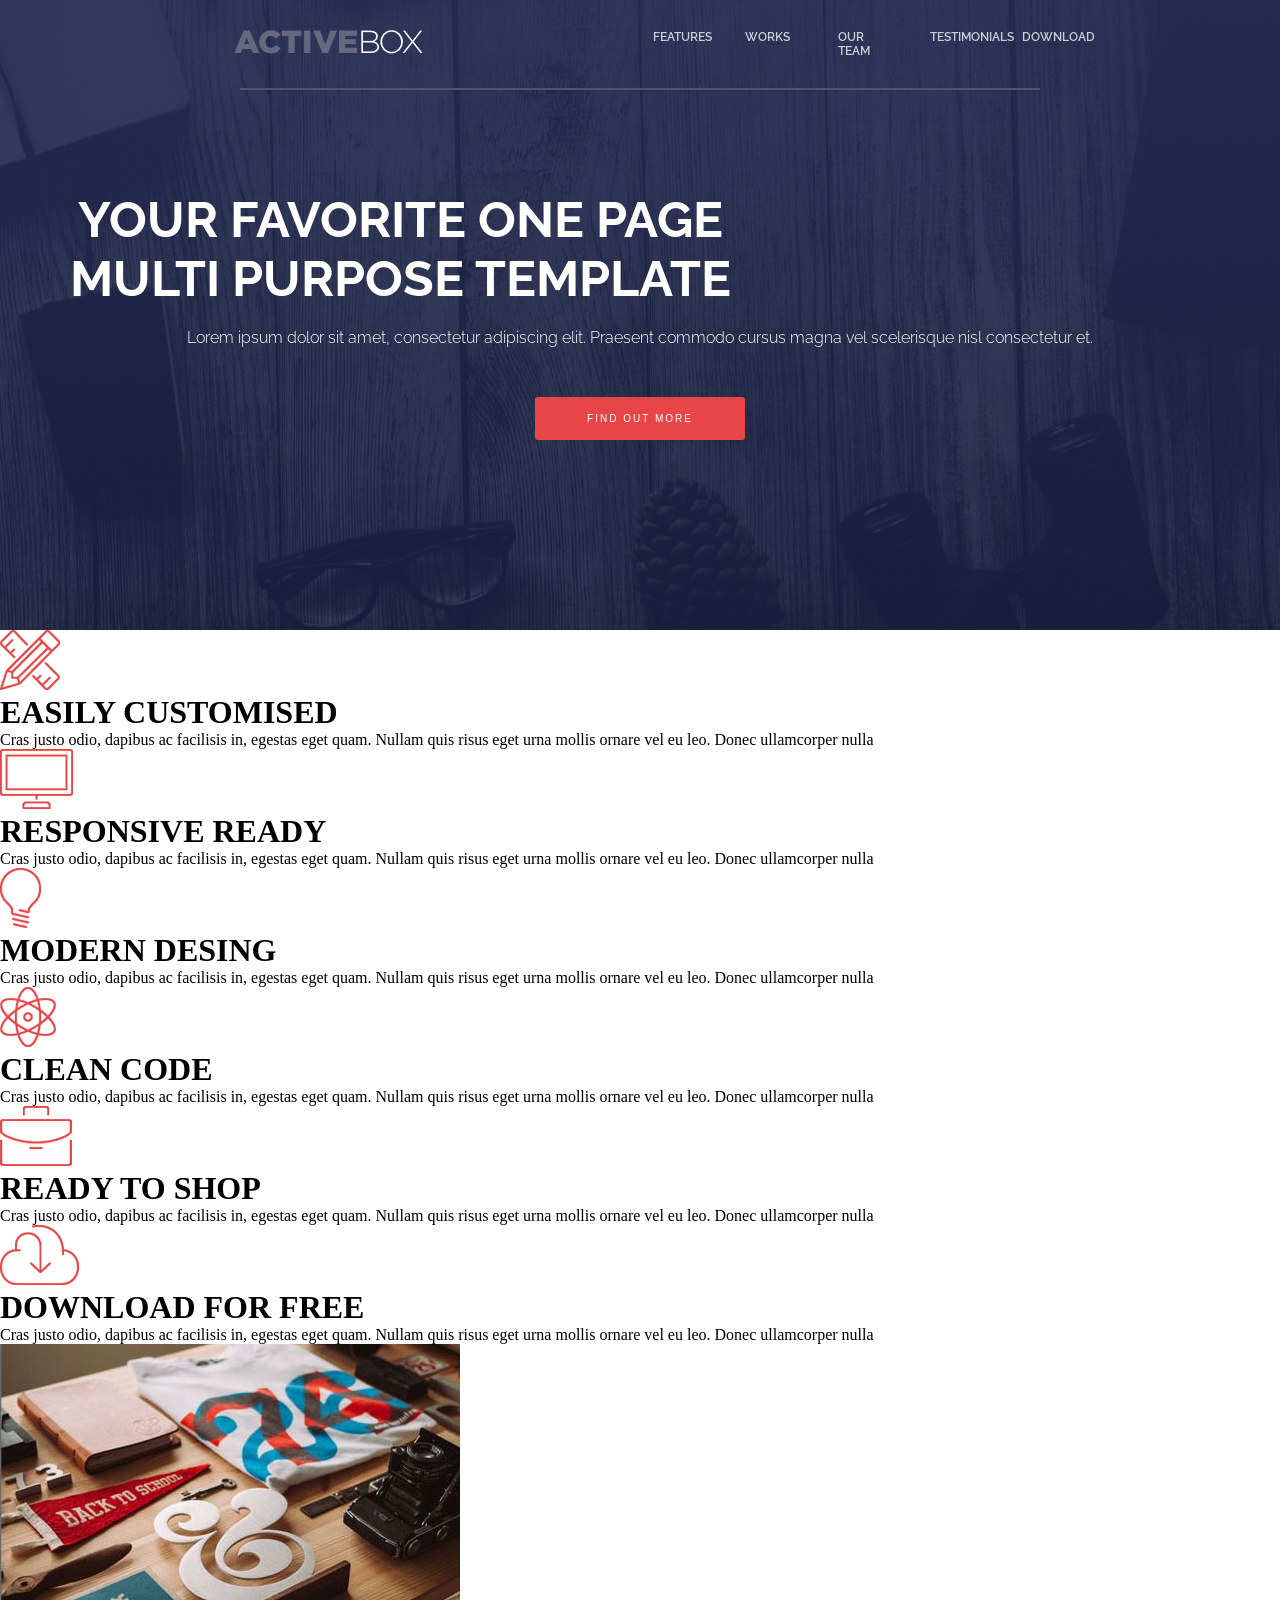
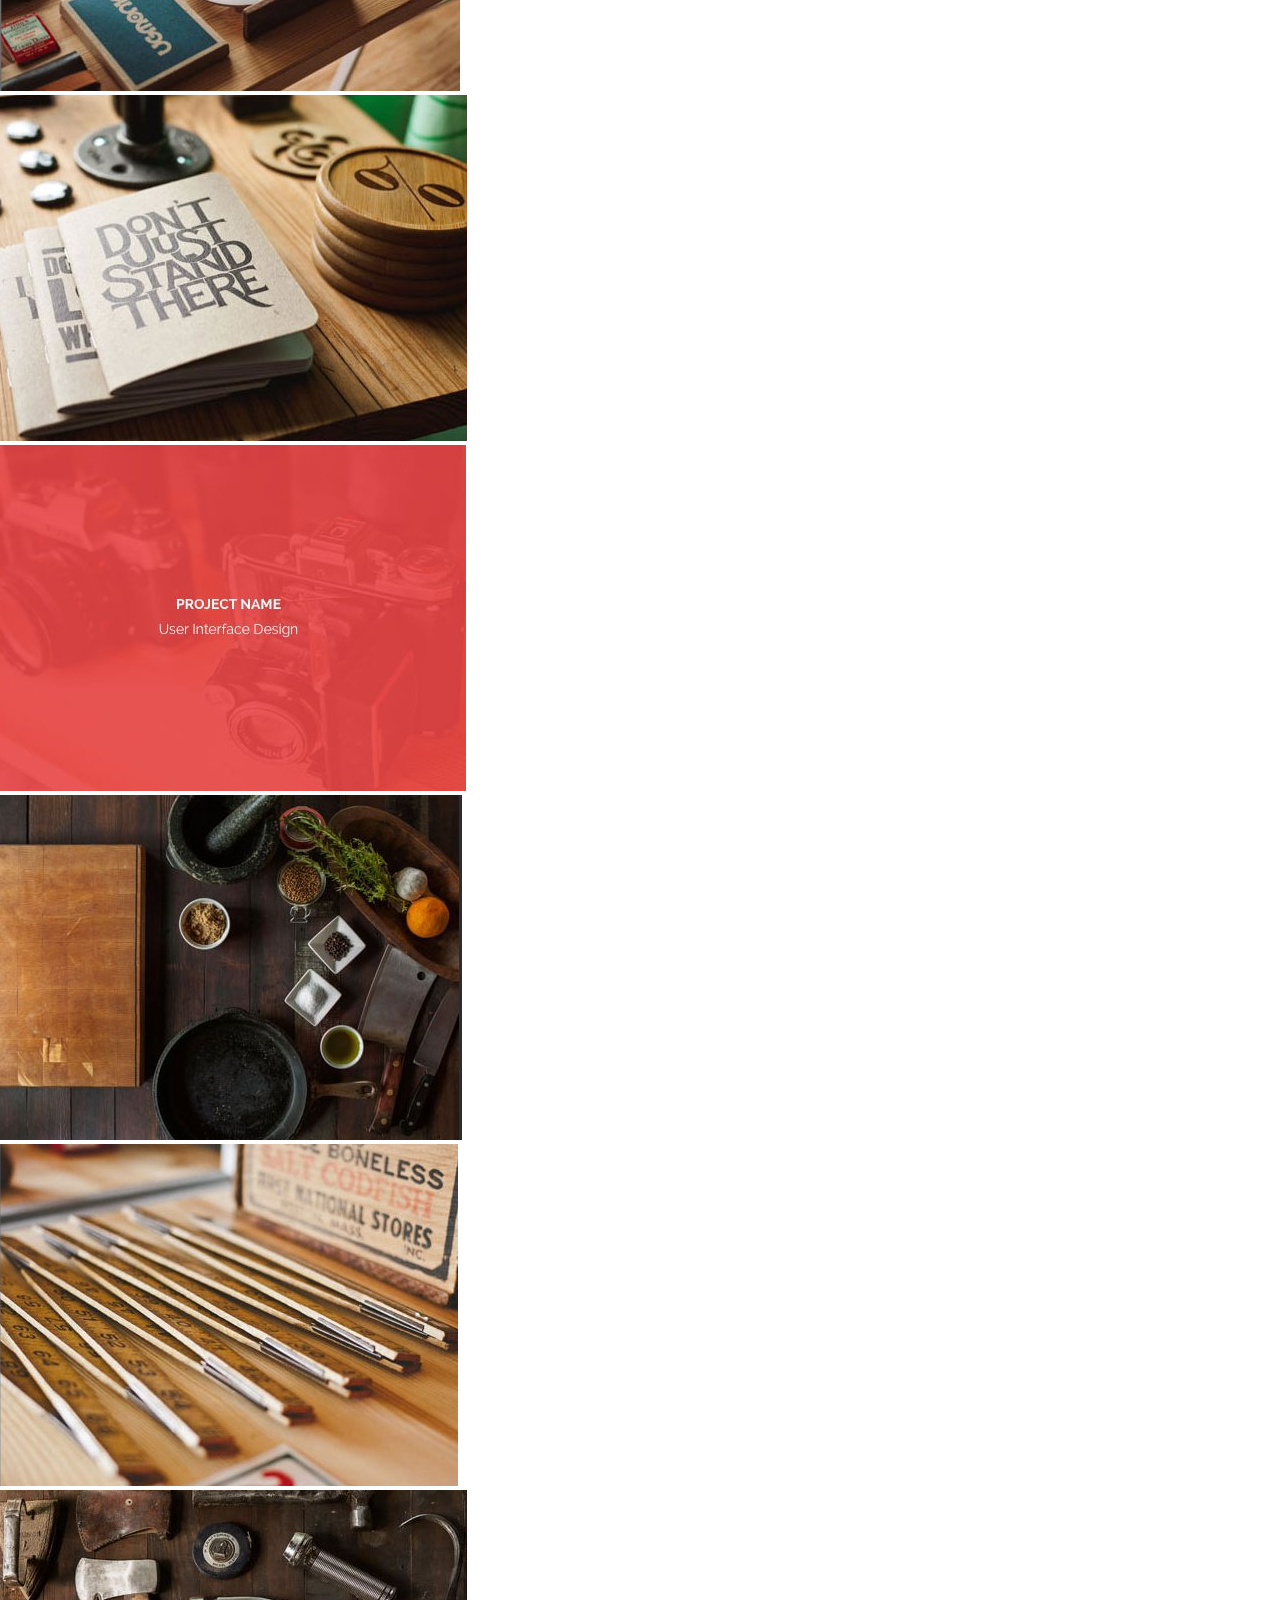
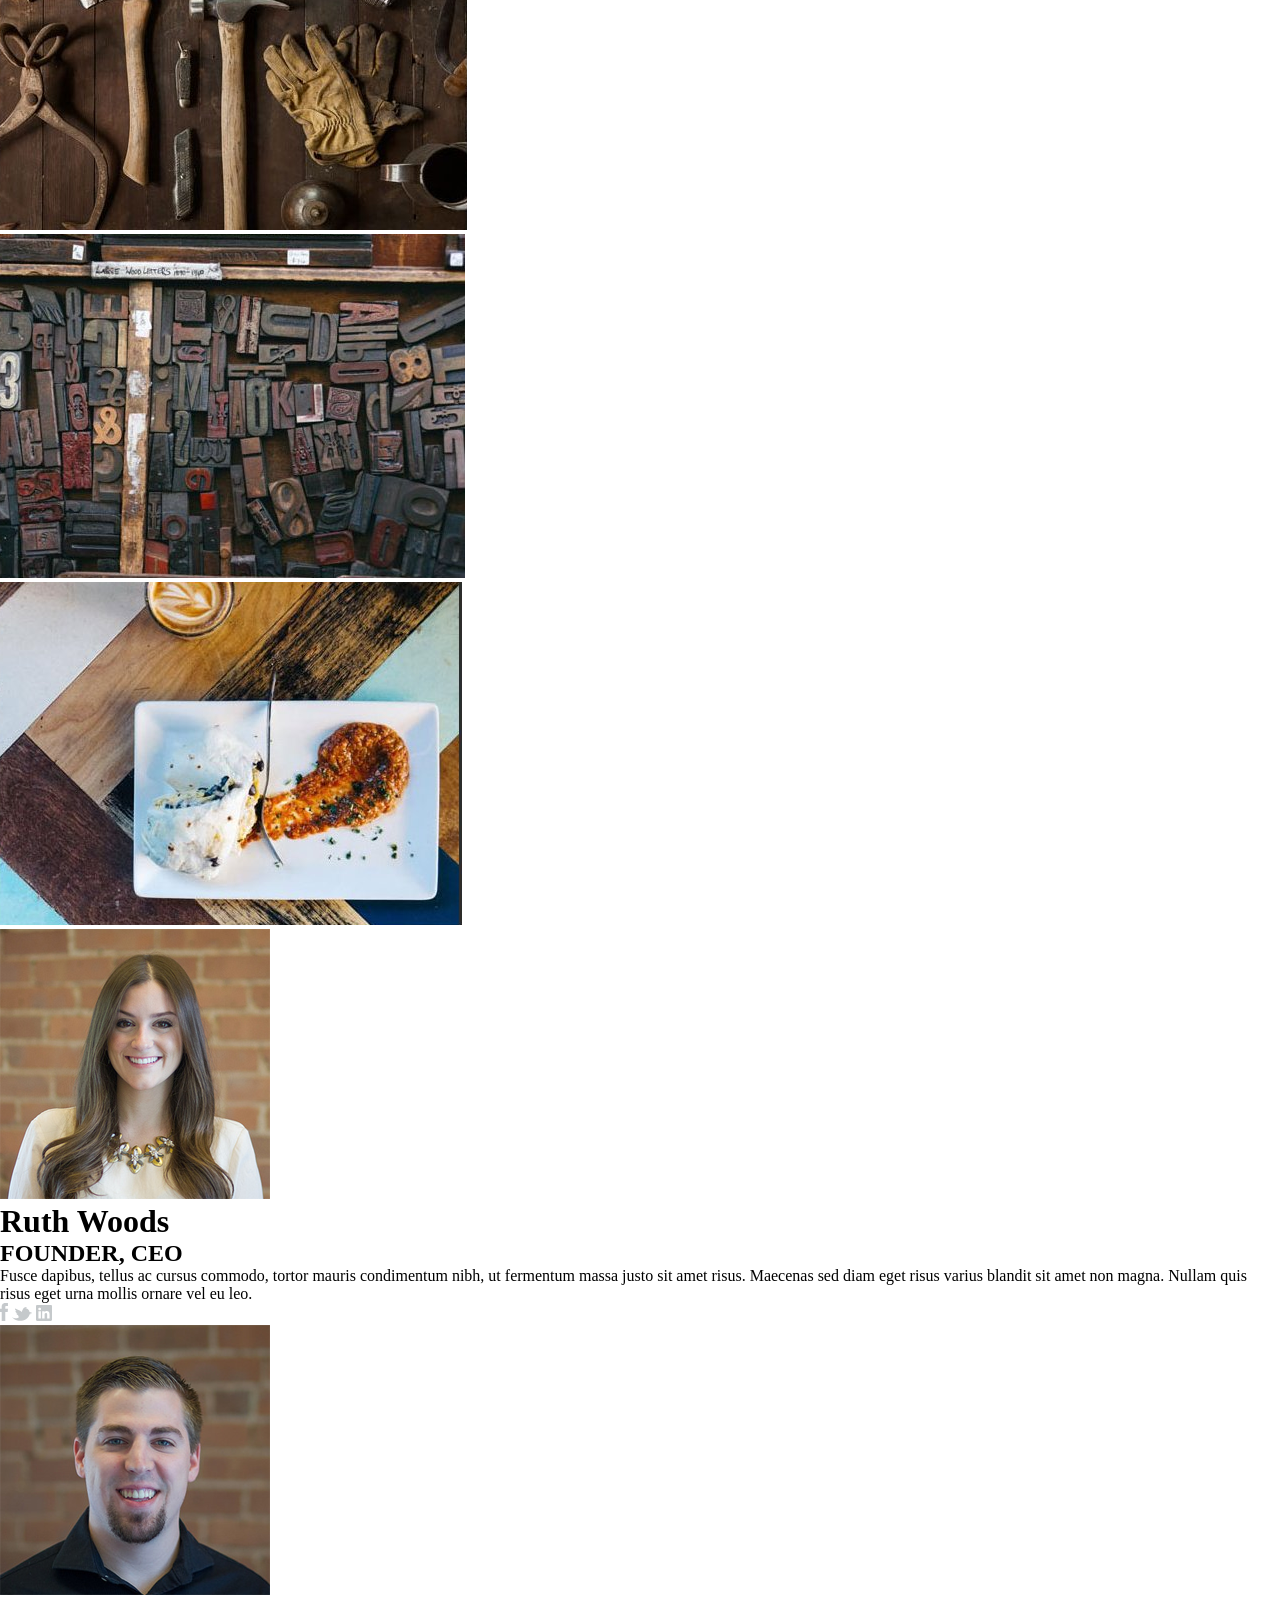
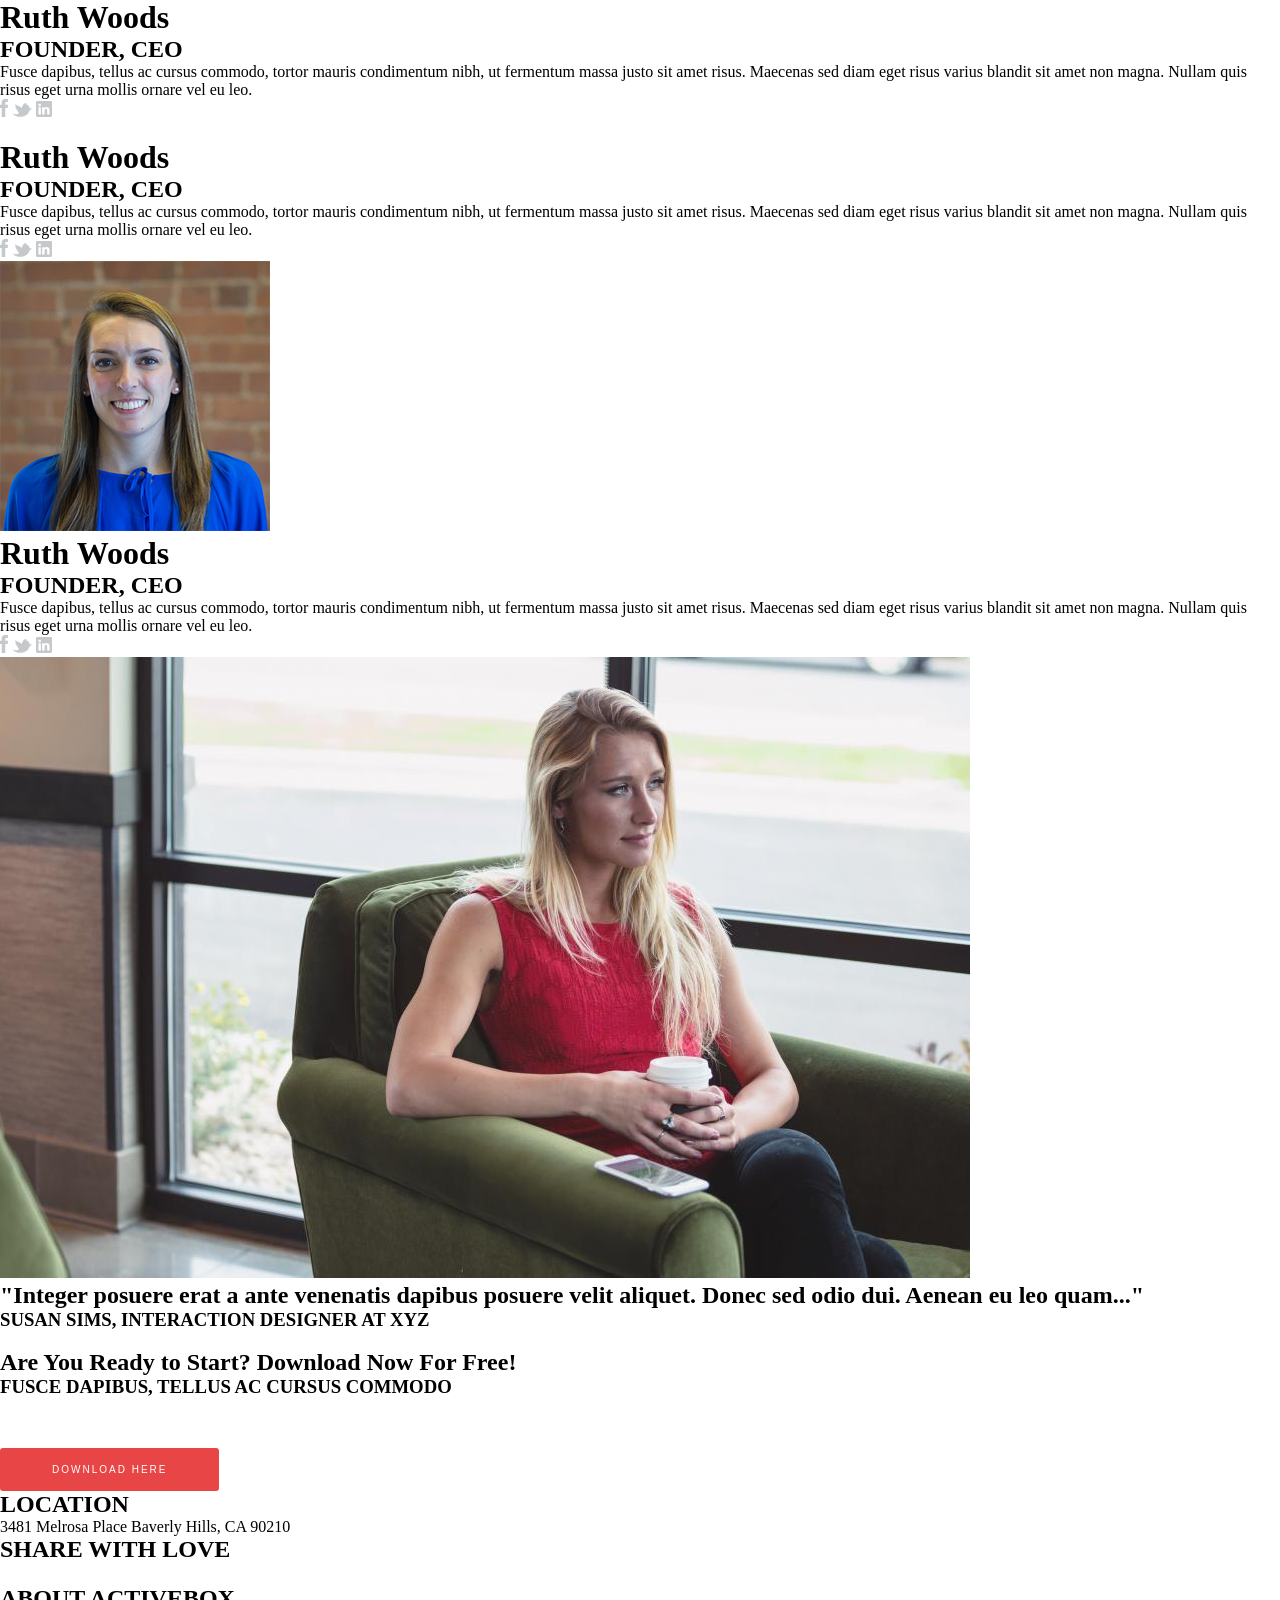
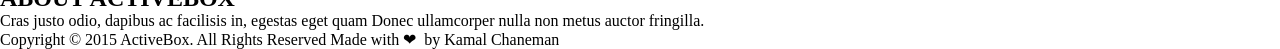
==== index.html @ c5f98d00 "Primer commit" ====
<!DOCTYPE html>
<html lang="en">
<head>
    <meta charset="UTF-8">
    <meta name="viewport" content="width=device-width, initial-scale=1.0">
    <style> @import url('https://fonts.googleapis.com/css2?family=Cardo:ital,wght@0,400;0,700;1,400&family=Open+Sans:ital,wght@0,300..800;1,300..800&family=Raleway:ital,wght@0,100..900;1,100..900&display=swap'); </style>
    <link rel="stylesheet" href="styles/style.css">
    <title> Proyecto ActiveBox</title>
</head>
<body>
    <header>
        <nav>
            <div class="logo">
                <img src="assets/images/logo.png" alt="">
            </div>
            <ul class="nav">
                <li>FEATURES</li>
                <li>WORKS</li>
                <li>OUR TEAM</li>
                <li>TESTIMONIALS</li>
                <li>DOWNLOAD</li>
            </ul>
        </nav>
        <div class="linea"></div>
        
        <div class="div-principal">
            <h1>
                YOUR FAVORITE ONE PAGE MULTI PURPOSE TEMPLATE
            </h1>
            <p>
                Lorem ipsum dolor sit amet, consectetur adipiscing elit. Praesent commodo cursus magna vel scelerisque nisl consectetur et.
            </p>

            <button>
                FIND OUT MORE
            </button>
        </div>
    </header>

    <div>
        <div>
            <img src="assets/images/Layer 48.png" alt="">
            <h1>EASILY CUSTOMISED</h1>
            <p>Cras justo odio, dapibus ac facilisis in, egestas eget quam. Nullam quis risus eget urna mollis ornare vel eu leo. Donec ullamcorper nulla</p>
        </div>
        <div>
            <img src="assets/images/Layer 44.png" alt="">
            <h1>RESPONSIVE READY</h1>
            <p>Cras justo odio, dapibus ac facilisis in, egestas eget quam. Nullam quis risus eget urna mollis ornare vel eu leo. Donec ullamcorper nulla</p>
        </div>
        <div>
            <img src="assets/images/Layer 47.png" alt="">
            <h1>MODERN DESING</h1>
            <p>Cras justo odio, dapibus ac facilisis in, egestas eget quam. Nullam quis risus eget urna mollis ornare vel eu leo. Donec ullamcorper nulla</p>
        </div>
    </div>

    <div>
        <div>
            <img src="assets/images/Layer 46.png" alt="">
            <h1>CLEAN CODE</h1>
            <p>Cras justo odio, dapibus ac facilisis in, egestas eget quam. Nullam quis risus eget urna mollis ornare vel eu leo. Donec ullamcorper nulla</p>
        </div>
        <div>
            <img src="assets/images/Layer 43.png" alt="">
            <h1>READY TO SHOP</h1>
            <p>Cras justo odio, dapibus ac facilisis in, egestas eget quam. Nullam quis risus eget urna mollis ornare vel eu leo. Donec ullamcorper nulla</p>
        </div>
        <div>
            <img src="assets/images/Layer 45.png" alt="">
            <h1>DOWNLOAD FOR FREE</h1>
            <p>Cras justo odio, dapibus ac facilisis in, egestas eget quam. Nullam quis risus eget urna mollis ornare vel eu leo. Donec ullamcorper nulla</p>
        </div>
    </div>

    <div>
        <div><img src="assets/images/1_design_desk.webp" alt=""></div>
        <div><img src="assets/images/2_typography_notebook.webp" alt=""></div>
        <div><img src="assets/images/3_project_name_red.webp" alt=""></div>
        <div><img src="assets/images/4_spices_kitchen.webp" alt=""></div>
        <div><img src="assets/images/5_vintage_signs.webp" alt=""></div>
        <div><img src="assets/images/6_tools_workshop.webp" alt=""></div>
        <div><img src="assets/images/7_letterpress_blocks.webp" alt=""></div>
        <div><img src="assets/images/8_coffee_food.webp" alt=""></div>
    </div>

    <div>
        <div>
            <img src="assets/images/Layer 30.png" alt="">
            <h1>Ruth Woods</h1>
            <h2>FOUNDER, CEO</h2>
            <p>Fusce dapibus, tellus ac cursus commodo, tortor mauris condimentum nibh, ut fermentum massa justo sit amet risus. Maecenas sed diam eget risus 
            varius blandit sit amet non magna. Nullam quis risus eget urna mollis ornare vel eu leo.</p>
            <div>
                <img src="assets/images/Shape 6 2.png" alt="">
                <img src="assets/images/Shape 3 2.png" alt="">
                <img src="assets/images/Shape 11 2.png" alt="">
            </div>
        </div>
        <div>
            <img src="assets/images/Layer 31.png" alt="">
            <h1>Ruth Woods</h1>
            <h2>FOUNDER, CEO</h2>
            <p>Fusce dapibus, tellus ac cursus commodo, tortor mauris condimentum nibh, ut fermentum massa justo sit amet risus. Maecenas sed diam eget risus 
            varius blandit sit amet non magna. Nullam quis risus eget urna mollis ornare vel eu leo.</p>
            <div>
                <img src="assets/images/Shape 6 2.png" alt="">
                <img src="assets/images/Shape 3 2.png" alt="">
                <img src="assets/images/Shape 11 2.png" alt="">
            </div>
        </div>
        <div>
            <img src="assets/images/Layer 32png" alt="">
            <h1>Ruth Woods</h1>
            <h2>FOUNDER, CEO</h2>
            <p>Fusce dapibus, tellus ac cursus commodo, tortor mauris condimentum nibh, ut fermentum massa justo sit amet risus. Maecenas sed diam eget risus 
            varius blandit sit amet non magna. Nullam quis risus eget urna mollis ornare vel eu leo.</p>
            <div>
                <img src="assets/images/Shape 6 2.png" alt="">
                <img src="assets/images/Shape 3 2.png" alt="">
                <img src="assets/images/Shape 11 2.png" alt="">
            </div>
        </div>
        <div>
            <img src="assets/images/Layer 33.png" alt="">
            <h1>Ruth Woods</h1>
            <h2>FOUNDER, CEO</h2>
            <p>Fusce dapibus, tellus ac cursus commodo, tortor mauris condimentum nibh, ut fermentum massa justo sit amet risus. Maecenas sed diam eget risus 
            varius blandit sit amet non magna. Nullam quis risus eget urna mollis ornare vel eu leo.</p>
            <div>
                <img src="assets/images/Shape 6 2.png" alt="">
                <img src="assets/images/Shape 3 2.png" alt="">
                <img src="assets/images/Shape 11 2.png" alt="">
            </div>
        </div>
    </div>

    <div>
        <img src="assets/images/Layer 19.png" alt="">
        <h2>"Integer posuere erat a ante venenatis dapibus posuere velit aliquet. Donec sed odio dui. Aenean eu leo quam..."</h2>
        <h3>SUSAN SIMS, INTERACTION DESIGNER AT XYZ</h3>
        <img src="#" alt="">
    </div>

    <div>
        <h2>Are You Ready to Start? Download Now For Free!</h2>
        <h3>FUSCE DAPIBUS, TELLUS AC CURSUS COMMODO</h3>
        <button>
            DOWNLOAD HERE
        </button>
    </div>

    <div>
        <div>
            <p>
                <h2>LOCATION</h2>
                3481 Melrosa Place
                Baverly Hills, CA 90210
            </p>
        </div>
        <div>
            <h2>SHARE WITH LOVE</h2>
            <img src="assets/images/Shape 6 5.png" alt="">
            <img src="assets/images/Shape 3 5.png" alt="">
            <img src="assets/images/Shape 11 5.png" alt="">
        </div>
        <div>
            <h2>ABOUT ACTIVEBOX</h2>
            <p>Cras justo odio, dapibus ac facilisis in, egestas eget quam Donec ullamcorper nulla non metus auctor fringilla.</p>
        </div>
    </div>

    <footer>
        <p>Copyright © 2015 ActiveBox. All Rights Reserved
            Made with  &#10084; <img src="" alt=""> <span>by Kamal Chaneman</span> 
        </p>
    </footer>

</body>
</html>
---- styles/style.css ----
*{
    padding: 0;
    margin: 0;
    box-sizing: border-box;
}
header{
    height: 100vh;
    background-image: 
    linear-gradient(rgba(36, 42, 81, 0.916), rgba(25, 30, 65, 0.811)),
    url('../assets/images/Layer\ 34.png');
    background-position: center;
    background-size: cover;
    background-repeat: no-repeat;
    font-family: "Raleway", sans-serif;
    font-weight: 600;
    height: 70vh;
}
nav{
    display: grid;
    grid-template-columns: 0.5fr 1.2fr;
	grid-template-rows: 50%;
    padding: 30px 150px;
    justify-content: center;
}
.nav{
    display: grid;
    grid-template-columns: repeat(5, 17%);
	grid-template-rows: 10% 10% 10% 10% 10%;
    margin-left: 180px;
}
ul li{
    list-style: none;
    color: rgb(203, 205, 217);
    font-size: 12px;
    margin-left: 50px;
}
.logo img{
    margin-left: 100px;
}
.linea{
    border-bottom: solid 2px rgb(81, 82, 108);
    margin: 0 240px;
}
.div-principal{
    position: relative;
    place-items: center;
    margin: 100px 0;
    text-align: center;
}
.div-principal h1{
    color: white;
    font-size: 50px;
    width: 800px;
    margin-bottom: 20px;
}
.div-principal p{
    color: white;
    font-weight: 300;
}
button{
    padding: 14px 50px;
    border: 2px solid rgba(232, 69, 70);
    border-radius: 3px;
    font-size: 10px;
    letter-spacing: 2px;
    background-color: rgba(232, 69, 70);
    color: #fff;
    margin-top: 50px;
}
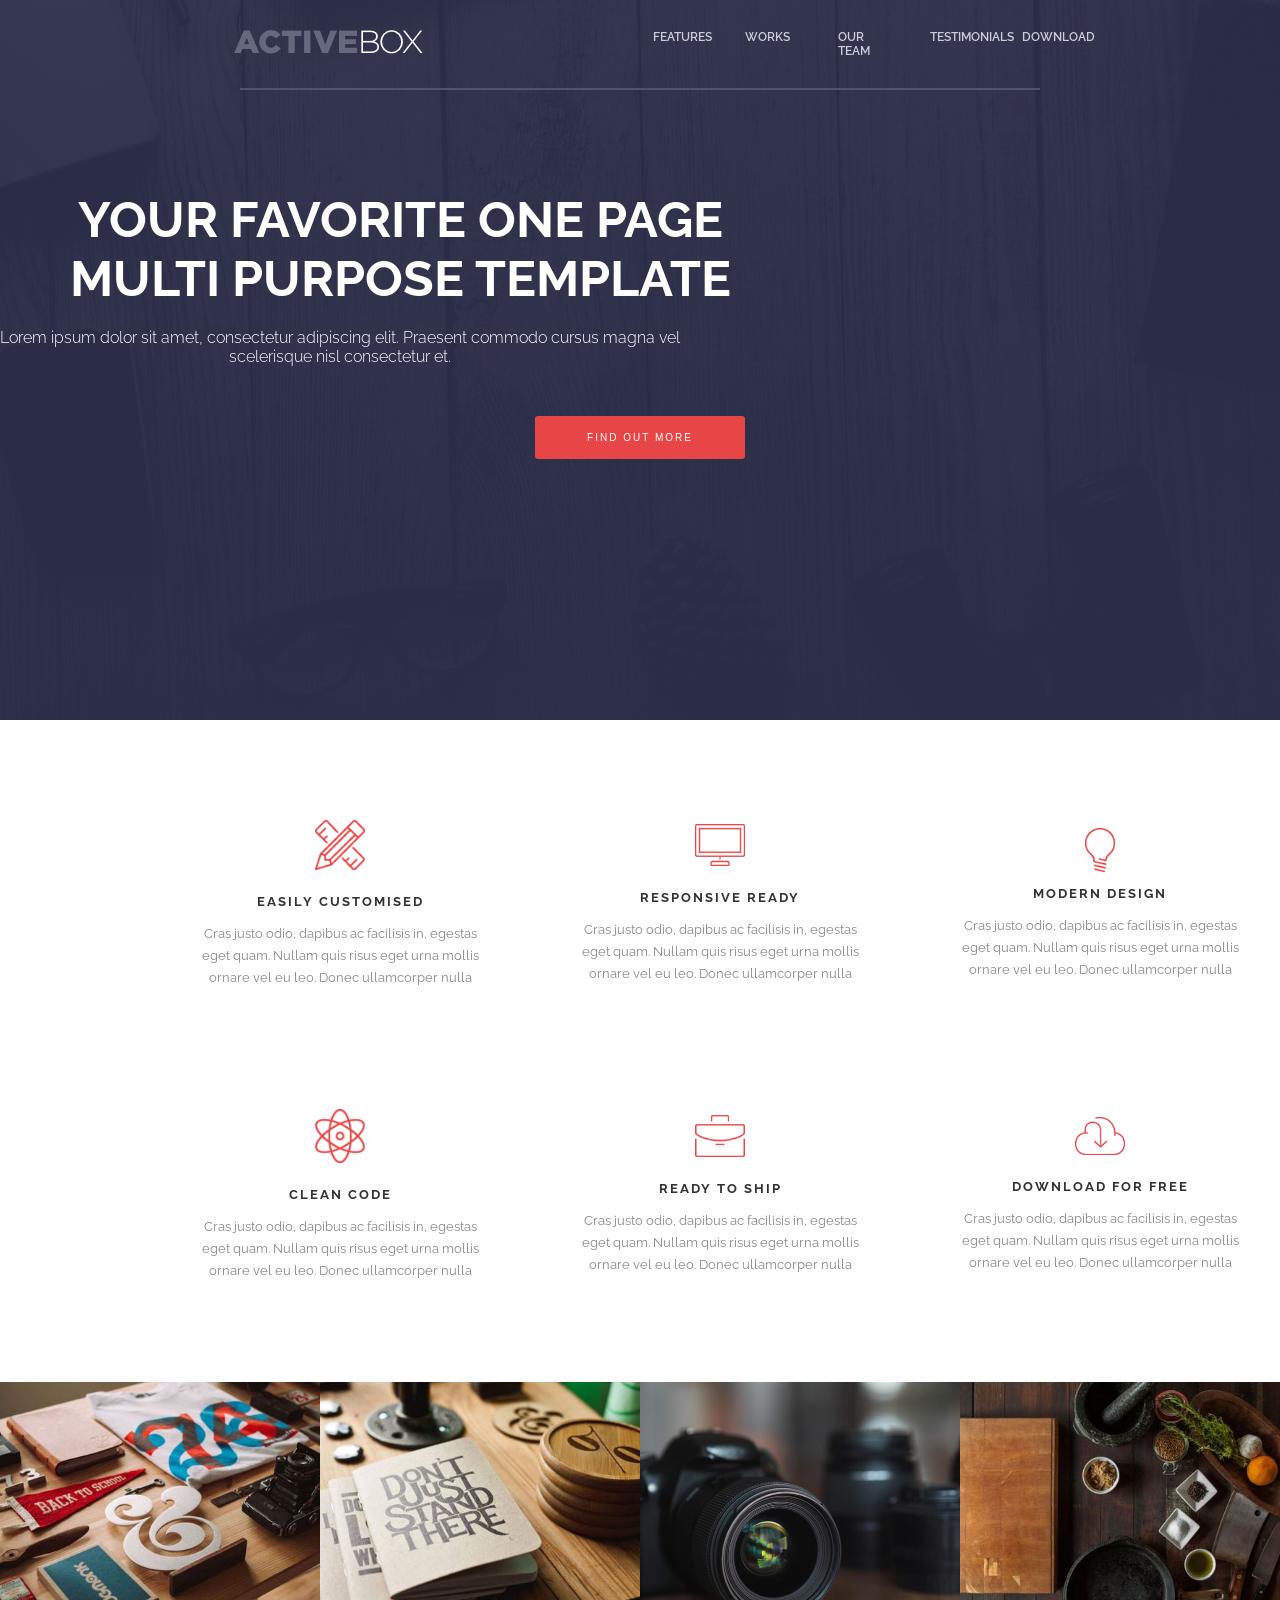
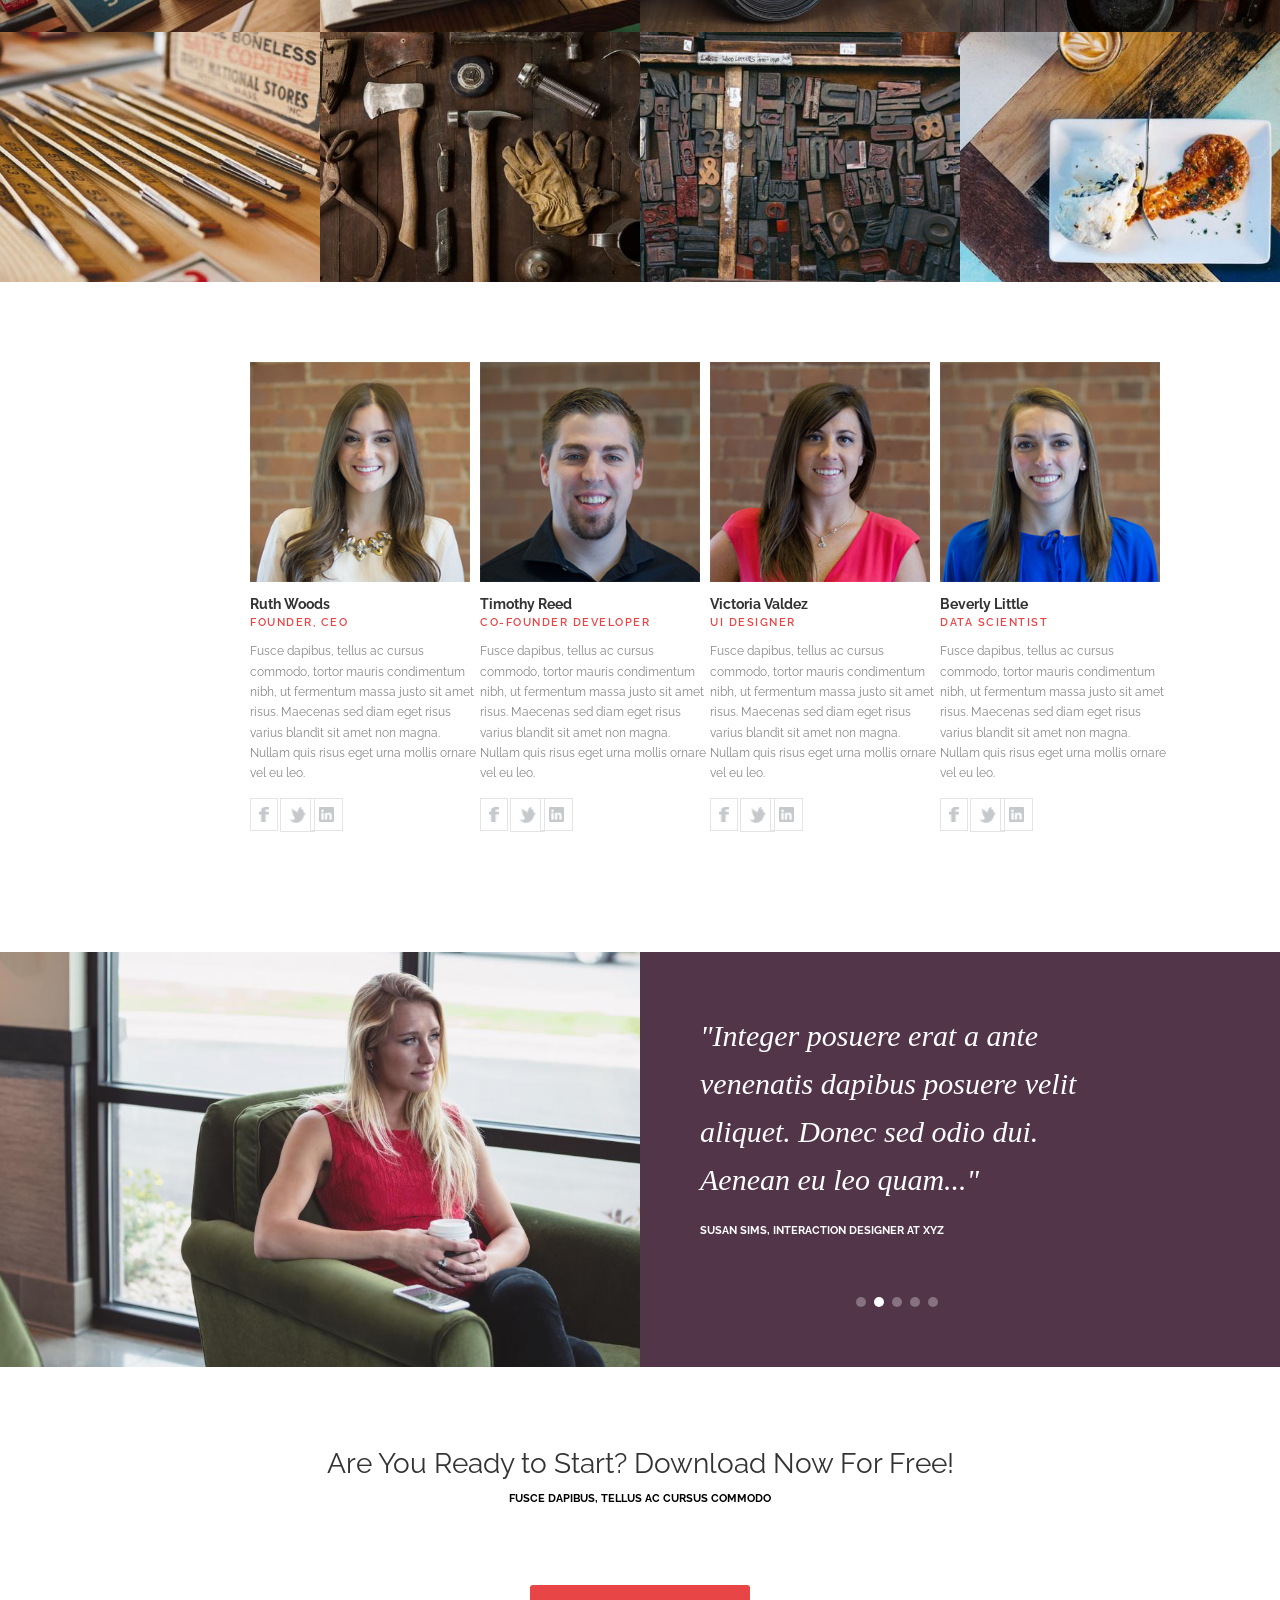
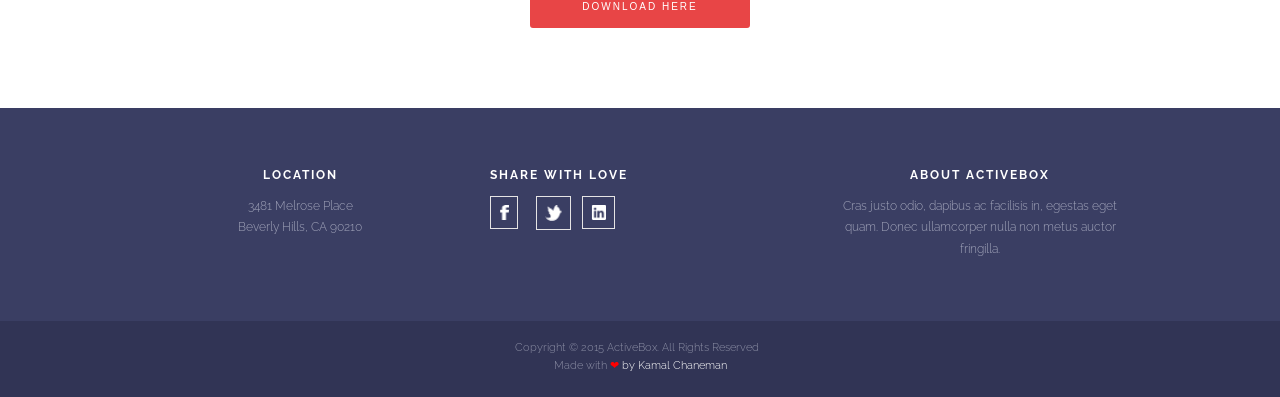
==== commit bc131123: "Sin queries" ====
--- a/index.html
+++ b/index.html
@@ -5,13 +5,14 @@
     <meta name="viewport" content="width=device-width, initial-scale=1.0">
     <style> @import url('https://fonts.googleapis.com/css2?family=Cardo:ital,wght@0,400;0,700;1,400&family=Open+Sans:ital,wght@0,300..800;1,300..800&family=Raleway:ital,wght@0,100..900;1,100..900&display=swap'); </style>
     <link rel="stylesheet" href="styles/style.css">
-    <title> Proyecto ActiveBox</title>
+    <title>Proyecto ActiveBox</title>
 </head>
 <body>
+
     <header>
         <nav>
             <div class="logo">
-                <img src="assets/images/logo.png" alt="">
+                <img src="assets/images/logo.png" alt="ActiveBox Logo">
             </div>
             <ul class="nav">
                 <li>FEATURES</li>
@@ -22,158 +23,196 @@
             </ul>
         </nav>
         <div class="linea"></div>
-        
+
         <div class="div-principal">
-            <h1>
-                YOUR FAVORITE ONE PAGE MULTI PURPOSE TEMPLATE
-            </h1>
-            <p>
-                Lorem ipsum dolor sit amet, consectetur adipiscing elit. Praesent commodo cursus magna vel scelerisque nisl consectetur et.
-            </p>
-
-            <button>
-                FIND OUT MORE
-            </button>
+            <h1>YOUR FAVORITE ONE PAGE MULTI PURPOSE TEMPLATE</h1>
+            <p>Lorem ipsum dolor sit amet, consectetur adipiscing elit. Praesent commodo cursus magna vel scelerisque nisl consectetur et.</p>
+            <button>FIND OUT MORE</button>
         </div>
     </header>
 
-    <div>
-        <div>
-            <img src="assets/images/Layer 48.png" alt="">
+    <div class="div-features">
+        <div>
+            <img src="assets/images/Layer 48.png">
             <h1>EASILY CUSTOMISED</h1>
             <p>Cras justo odio, dapibus ac facilisis in, egestas eget quam. Nullam quis risus eget urna mollis ornare vel eu leo. Donec ullamcorper nulla</p>
         </div>
         <div>
-            <img src="assets/images/Layer 44.png" alt="">
+            <img src="assets/images/Layer 44.png">
             <h1>RESPONSIVE READY</h1>
             <p>Cras justo odio, dapibus ac facilisis in, egestas eget quam. Nullam quis risus eget urna mollis ornare vel eu leo. Donec ullamcorper nulla</p>
         </div>
         <div>
-            <img src="assets/images/Layer 47.png" alt="">
-            <h1>MODERN DESING</h1>
-            <p>Cras justo odio, dapibus ac facilisis in, egestas eget quam. Nullam quis risus eget urna mollis ornare vel eu leo. Donec ullamcorper nulla</p>
-        </div>
-    </div>
-
-    <div>
-        <div>
-            <img src="assets/images/Layer 46.png" alt="">
+            <img class="bombillo" src="assets/images/Layer 47.png">
+            <h1>MODERN DESIGN</h1>
+            <p>Cras justo odio, dapibus ac facilisis in, egestas eget quam. Nullam quis risus eget urna mollis ornare vel eu leo. Donec ullamcorper nulla</p>
+        </div>
+    </div>
+
+    <div class="div-features-2">
+        <div>
+            <img src="assets/images/Layer 46.png" alt="Clean Code">
             <h1>CLEAN CODE</h1>
             <p>Cras justo odio, dapibus ac facilisis in, egestas eget quam. Nullam quis risus eget urna mollis ornare vel eu leo. Donec ullamcorper nulla</p>
         </div>
         <div>
-            <img src="assets/images/Layer 43.png" alt="">
-            <h1>READY TO SHOP</h1>
-            <p>Cras justo odio, dapibus ac facilisis in, egestas eget quam. Nullam quis risus eget urna mollis ornare vel eu leo. Donec ullamcorper nulla</p>
-        </div>
-        <div>
-            <img src="assets/images/Layer 45.png" alt="">
+            <img src="assets/images/Layer 43.png" alt="Ready to Ship">
+            <h1>READY TO SHIP</h1>
+            <p>Cras justo odio, dapibus ac facilisis in, egestas eget quam. Nullam quis risus eget urna mollis ornare vel eu leo. Donec ullamcorper nulla</p>
+        </div>
+        <div>
+            <img src="assets/images/Layer 45.png" alt="Download for Free">
             <h1>DOWNLOAD FOR FREE</h1>
             <p>Cras justo odio, dapibus ac facilisis in, egestas eget quam. Nullam quis risus eget urna mollis ornare vel eu leo. Donec ullamcorper nulla</p>
         </div>
     </div>
 
-    <div>
-        <div><img src="assets/images/1_design_desk.webp" alt=""></div>
-        <div><img src="assets/images/2_typography_notebook.webp" alt=""></div>
-        <div><img src="assets/images/3_project_name_red.webp" alt=""></div>
-        <div><img src="assets/images/4_spices_kitchen.webp" alt=""></div>
-        <div><img src="assets/images/5_vintage_signs.webp" alt=""></div>
-        <div><img src="assets/images/6_tools_workshop.webp" alt=""></div>
-        <div><img src="assets/images/7_letterpress_blocks.webp" alt=""></div>
-        <div><img src="assets/images/8_coffee_food.webp" alt=""></div>
-    </div>
-
-    <div>
-        <div>
-            <img src="assets/images/Layer 30.png" alt="">
+    <div class="div-galeria">
+        <div class="galeria-item"><img src="assets/images/1_design_desk.webp">
+            <div class="galeria-overlay">
+                <h3>PROJECT NAME</h3>
+                <p>User Interface Design</p>
+            </div>
+        </div>
+        <div class="galeria-item"><img src="assets/images/2_typography_notebook.webp">
+            <div class="galeria-overlay">
+                <h3>PROJECT NAME</h3>
+                <p>User Interface Design</p>
+            </div>
+        </div>
+        <div class="galeria-item"><img src="assets/images/3_project_name_red.jpg">
+            <div class="galeria-overlay">
+                <h3>PROJECT NAME</h3>
+                <p>User Interface Design</p>
+            </div>
+        </div>
+        <div class="galeria-item"><img src="assets/images/4_spices_kitchen.webp">
+            <div class="galeria-overlay">
+                <h3>PROJECT NAME</h3>
+                <p>User Interface Design</p>
+            </div>
+        </div>
+        <div class="galeria-item"><img src="assets/images/5_vintage_signs.webp">
+            <div class="galeria-overlay">
+                <h3>PROJECT NAME</h3>
+                <p>User Interface Design</p>
+            </div>
+        </div>
+        <div class="galeria-item"><img src="assets/images/6_tools_workshop.webp">
+            <div class="galeria-overlay">
+                <h3>PROJECT NAME</h3>
+                <p>User Interface Design</p>
+            </div>
+        </div>
+        <div class="galeria-item"><img src="assets/images/7_letterpress_blocks.webp">
+            <div class="galeria-overlay">
+                <h3>PROJECT NAME</h3>
+                <p>User Interface Design</p>
+            </div>
+        </div>
+        <div class="galeria-item"><img src="assets/images/8_coffee_food.webp">
+            <div class="galeria-overlay">
+                <h3>PROJECT NAME</h3>
+                <p>User Interface Design</p>
+            </div>
+        </div>
+    </div>
+
+    <div class="div-equipo">
+        <div>
+            <img class="foto-equipo" src="assets/images/Layer 30.png" alt="Ruth Woods">
             <h1>Ruth Woods</h1>
             <h2>FOUNDER, CEO</h2>
-            <p>Fusce dapibus, tellus ac cursus commodo, tortor mauris condimentum nibh, ut fermentum massa justo sit amet risus. Maecenas sed diam eget risus 
-            varius blandit sit amet non magna. Nullam quis risus eget urna mollis ornare vel eu leo.</p>
-            <div>
-                <img src="assets/images/Shape 6 2.png" alt="">
-                <img src="assets/images/Shape 3 2.png" alt="">
-                <img src="assets/images/Shape 11 2.png" alt="">
-            </div>
-        </div>
-        <div>
-            <img src="assets/images/Layer 31.png" alt="">
-            <h1>Ruth Woods</h1>
-            <h2>FOUNDER, CEO</h2>
-            <p>Fusce dapibus, tellus ac cursus commodo, tortor mauris condimentum nibh, ut fermentum massa justo sit amet risus. Maecenas sed diam eget risus 
-            varius blandit sit amet non magna. Nullam quis risus eget urna mollis ornare vel eu leo.</p>
-            <div>
-                <img src="assets/images/Shape 6 2.png" alt="">
-                <img src="assets/images/Shape 3 2.png" alt="">
-                <img src="assets/images/Shape 11 2.png" alt="">
-            </div>
-        </div>
-        <div>
-            <img src="assets/images/Layer 32png" alt="">
-            <h1>Ruth Woods</h1>
-            <h2>FOUNDER, CEO</h2>
-            <p>Fusce dapibus, tellus ac cursus commodo, tortor mauris condimentum nibh, ut fermentum massa justo sit amet risus. Maecenas sed diam eget risus 
-            varius blandit sit amet non magna. Nullam quis risus eget urna mollis ornare vel eu leo.</p>
-            <div>
-                <img src="assets/images/Shape 6 2.png" alt="">
-                <img src="assets/images/Shape 3 2.png" alt="">
-                <img src="assets/images/Shape 11 2.png" alt="">
-            </div>
-        </div>
-        <div>
-            <img src="assets/images/Layer 33.png" alt="">
-            <h1>Ruth Woods</h1>
-            <h2>FOUNDER, CEO</h2>
-            <p>Fusce dapibus, tellus ac cursus commodo, tortor mauris condimentum nibh, ut fermentum massa justo sit amet risus. Maecenas sed diam eget risus 
-            varius blandit sit amet non magna. Nullam quis risus eget urna mollis ornare vel eu leo.</p>
-            <div>
-                <img src="assets/images/Shape 6 2.png" alt="">
-                <img src="assets/images/Shape 3 2.png" alt="">
-                <img src="assets/images/Shape 11 2.png" alt="">
-            </div>
-        </div>
-    </div>
-
-    <div>
-        <img src="assets/images/Layer 19.png" alt="">
-        <h2>"Integer posuere erat a ante venenatis dapibus posuere velit aliquet. Donec sed odio dui. Aenean eu leo quam..."</h2>
-        <h3>SUSAN SIMS, INTERACTION DESIGNER AT XYZ</h3>
-        <img src="#" alt="">
-    </div>
-
-    <div>
+            <p>Fusce dapibus, tellus ac cursus commodo, tortor mauris condimentum nibh, ut fermentum massa justo sit amet risus. Maecenas sed diam eget risus varius blandit sit amet non magna. Nullam quis risus eget urna mollis ornare vel eu leo.</p>
+            <div class="div-iconos-equipo">
+                <img class="facebook" src="assets/images/Shape 6 2.png">
+                <img class="twitter" src="assets/images/Shape 3 2.png">
+                <img class="linkedin" src="assets/images/Shape 11 2.png">
+            </div>
+        </div>
+        <div>
+            <img class="foto-equipo" src="assets/images/Layer 31.png" alt="Timothy Reed">
+            <h1>Timothy Reed</h1>
+            <h2>CO-FOUNDER DEVELOPER</h2>
+            <p>Fusce dapibus, tellus ac cursus commodo, tortor mauris condimentum nibh, ut fermentum massa justo sit amet risus. Maecenas sed diam eget risus varius blandit sit amet non magna. Nullam quis risus eget urna mollis ornare vel eu leo.</p>
+            <div class="div-iconos-equipo">
+                <img class="facebook" src="assets/images/Shape 6 2.png">
+                <img class="twitter" src="assets/images/Shape 3 2.png">
+                <img class="linkedin" src="assets/images/Shape 11 2.png">
+            </div>
+        </div>
+        <div>
+            <img class="foto-equipo" src="assets/images/Layer 32.png" alt="Victoria Valdez">
+            <h1>Victoria Valdez</h1>
+            <h2>UI DESIGNER</h2>
+            <p>Fusce dapibus, tellus ac cursus commodo, tortor mauris condimentum nibh, ut fermentum massa justo sit amet risus. Maecenas sed diam eget risus varius blandit sit amet non magna. Nullam quis risus eget urna mollis ornare vel eu leo.</p>
+            <div class="div-iconos-equipo">
+                <img class="facebook" src="assets/images/Shape 6 2.png">
+                <img class="twitter" src="assets/images/Shape 3 2.png">
+                <img class="linkedin" src="assets/images/Shape 11 2.png">
+            </div>
+        </div>
+        <div>
+            <img class="foto-equipo" src="assets/images/Layer 33.png" alt="Beverly Little">
+            <h1>Beverly Little</h1>
+            <h2>DATA SCIENTIST</h2>
+            <p>Fusce dapibus, tellus ac cursus commodo, tortor mauris condimentum nibh, ut fermentum massa justo sit amet risus. Maecenas sed diam eget risus varius blandit sit amet non magna. Nullam quis risus eget urna mollis ornare vel eu leo.</p>
+            <div class="div-iconos-equipo">
+                <img class="facebook" src="assets/images/Shape 6 2.png">
+                <img class="twitter" src="assets/images/Shape 3 2.png">
+                <img class="linkedin" src="assets/images/Shape 11 2.png">
+            </div>
+        </div>
+    </div>
+
+    <div class="div-testimonial">
+        <div class="div-testimonial-imagen">
+            <img src="assets/images/Layer 19.png" alt="Susan Sims">
+        </div>
+        <div class="div-testimonial-texto">
+            <h2>"Integer posuere erat a ante venenatis dapibus posuere velit aliquet. Donec sed odio dui. Aenean eu leo quam..."</h2>
+            <h3>SUSAN SIMS, INTERACTION DESIGNER AT XYZ</h3>
+            <div class="div-puntos">
+                <span></span>
+                <span class="activo"></span>
+                <span></span>
+                <span></span>
+                <span></span>
+            </div>
+        </div>
+    </div>
+
+    <div class="div-descarga">
         <h2>Are You Ready to Start? Download Now For Free!</h2>
         <h3>FUSCE DAPIBUS, TELLUS AC CURSUS COMMODO</h3>
-        <button>
-            DOWNLOAD HERE
-        </button>
-    </div>
-
-    <div>
-        <div>
+        <button>DOWNLOAD HERE</button>
+    </div>
+
+    <div class="div-footer-info">
+        <div class="location">
+            <h2>LOCATION</h2>
             <p>
-                <h2>LOCATION</h2>
-                3481 Melrosa Place
-                Baverly Hills, CA 90210
+                3481 Melrose Place<br>
+                Beverly Hills, CA 90210
             </p>
         </div>
-        <div>
+        <div class="share">
             <h2>SHARE WITH LOVE</h2>
-            <img src="assets/images/Shape 6 5.png" alt="">
-            <img src="assets/images/Shape 3 5.png" alt="">
-            <img src="assets/images/Shape 11 5.png" alt="">
-        </div>
-        <div>
+            <div class="div-footer-iconos">
+                <img class="facebook" src="assets/images/Shape 6 5.png">
+                <img class="twitter" src="assets/images/Shape 3 5.png">
+                <img class="linkedin" src="assets/images/Shape 11 5.png">
+            </div>
+        </div>
+        <div class="about">
             <h2>ABOUT ACTIVEBOX</h2>
-            <p>Cras justo odio, dapibus ac facilisis in, egestas eget quam Donec ullamcorper nulla non metus auctor fringilla.</p>
+            <p>Cras justo odio, dapibus ac facilisis in, egestas eget quam. Donec ullamcorper nulla non metus auctor fringilla.</p>
         </div>
     </div>
 
     <footer>
-        <p>Copyright © 2015 ActiveBox. All Rights Reserved
-            Made with  &#10084; <img src="" alt=""> <span>by Kamal Chaneman</span> 
-        </p>
+        <p>Copyright &copy; 2015 ActiveBox. All Rights Reserved &nbsp; </p>
+        <p>Made with <span class="corazon"> &#10084; </span> <span>by Kamal Chaneman</span></p>
     </footer>
 
 </body>
--- a/styles/style.css
+++ b/styles/style.css
@@ -1,63 +1,63 @@
-*{
+* {
     padding: 0;
     margin: 0;
     box-sizing: border-box;
 }
-header{
-    height: 100vh;
-    background-image: 
-    linear-gradient(rgba(36, 42, 81, 0.916), rgba(25, 30, 65, 0.811)),
-    url('../assets/images/Layer\ 34.png');
+header {
+    background-image:
+        linear-gradient(rgba(44, 45, 73, 0.932), rgba(44, 45, 73, 0.973)),
+        url('../assets/images/Layer 34.png');
     background-position: center;
     background-size: cover;
     background-repeat: no-repeat;
     font-family: "Raleway", sans-serif;
     font-weight: 600;
-    height: 70vh;
-}
-nav{
+    height: 80vh;
+}
+nav {
     display: grid;
     grid-template-columns: 0.5fr 1.2fr;
-	grid-template-rows: 50%;
+    grid-template-rows: 50%;
     padding: 30px 150px;
     justify-content: center;
 }
-.nav{
+.nav {
     display: grid;
     grid-template-columns: repeat(5, 17%);
-	grid-template-rows: 10% 10% 10% 10% 10%;
+    grid-template-rows: 10% 10% 10% 10% 10%;
     margin-left: 180px;
 }
-ul li{
+ul li {
     list-style: none;
     color: rgb(203, 205, 217);
     font-size: 12px;
     margin-left: 50px;
 }
-.logo img{
+.logo img {
     margin-left: 100px;
 }
-.linea{
+.linea {
     border-bottom: solid 2px rgb(81, 82, 108);
     margin: 0 240px;
 }
-.div-principal{
+.div-principal {
     position: relative;
     place-items: center;
     margin: 100px 0;
     text-align: center;
 }
-.div-principal h1{
+.div-principal h1 {
     color: white;
     font-size: 50px;
     width: 800px;
     margin-bottom: 20px;
 }
-.div-principal p{
+.div-principal p {
     color: white;
     font-weight: 300;
-}
-button{
+    width: 680px;
+}
+button {
     padding: 14px 50px;
     border: 2px solid rgba(232, 69, 70);
     border-radius: 3px;
@@ -66,4 +66,305 @@
     background-color: rgba(232, 69, 70);
     color: #fff;
     margin-top: 50px;
+    cursor: pointer;
+}
+.div-features {
+    display: grid;
+    grid-template-columns: repeat(3, 1fr);
+    padding: 80px 150px 40px;
+    text-align: center;
+    font-family: "Raleway", sans-serif;
+    place-items: center;
+}
+.div-features-2 {
+    display: grid;
+    grid-template-columns: repeat(3, 1fr);
+    padding: 40px 150px 80px;
+    text-align: center;
+    font-family: "Raleway", sans-serif;
+    place-items: center;
+}
+.div-features div,
+.div-features-2 div {
+    padding: 20px 40px;
+}
+.div-features img,
+.div-features-2 img {
+    width: 50px;
+    margin-bottom: 20px;
+}
+.div-features .bombillo{
+    width: 30px;
+    margin-bottom: 10px;
+}
+.div-features h1,
+.div-features-2 h1 {
+    font-size: 13px;
+    letter-spacing: 2px;
+    margin-bottom: 14px;
+    color: #333;
+}
+.div-features p,
+.div-features-2 p {
+    font-size: 13px;
+    color: #888;
+    line-height: 1.7;
+    font-weight: 400;
+    width: 300px;
+}
+.div-galeria {
+    display: grid;
+    grid-template-columns: repeat(4, 1fr);
+    grid-template-rows: repeat(2, 250px);
+}
+.div-galeria div {
+    overflow: hidden;
+}
+.div-galeria img {
+    width: 100%;
+    height: 100%;
+    object-fit: cover;
+    display: block;
+    transition: transform 0.3s ease;
+}
+.galeria-item {
+    position: relative;
+    overflow: hidden;
+}
+.galeria-overlay {
+    position: absolute;
+    top: 0;
+    left: 0;
+    width: 100%;
+    height: 100%;
+    background-color: rgba(232, 69, 69, 0.699);
+    display: flex;
+    flex-direction: column;
+    justify-content: center;
+    align-items: center;
+    text-align: center;
+    gap: 15px;
+    opacity: 0;
+    transition: opacity 0.3s ease;
+}
+.galeria-item:hover .galeria-overlay {
+    opacity: 1;
+}
+.galeria-overlay h3 {
+    font-family: "Raleway", sans-serif;
+    font-size: 13px;
+    color: #fff;
+    font-weight: 700;
+}
+.galeria-overlay p {
+    font-family: "Raleway", sans-serif;
+    font-size: 11px;
+    color: rgba(255, 255, 255, 0.8);
+    font-weight: 300;
+}
+.div-equipo {
+    display: grid;
+    grid-template-columns: repeat(4, 1fr);
+    padding: 80px 250px;
+    font-family: "Raleway", sans-serif;
+    text-align: left;
+}
+.div-equipo div {
+    display: grid;
+    grid-template-rows: auto auto auto 1fr auto;
+}
+.div-equipo img.foto-equipo {
+    width: 220px;
+    object-fit: cover;
+    margin-bottom: 14px;
+}
+.div-equipo h1 {
+    font-size: 14px;
+    font-weight: 700;
+    color: #333;
+    margin-bottom: 4px;
+}
+.div-equipo h2 {
+    font-size: 11px;
+    color: rgba(232, 69, 70);
+    letter-spacing: 1.5px;
+    margin-bottom: 12px;
+    font-weight: 600;
+}
+.div-equipo p {
+    font-size: 12px;
+    color: #888;
+    line-height: 1.7;
+    font-weight: 400;
+    margin-bottom: 14px;
+    width: 230px;
+}
+.div-iconos-equipo {
+    display: grid;
+    grid-template-columns: repeat(3, 20px);
+    gap: 10px;
+}
+.div-iconos-equipo img{
+    box-sizing: content-box;
+    border: solid 1px rgb(229, 228, 228);
+    padding: 8px;
+}
+.facebook{
+    width: 5px;
+    height: 9px;
+}
+.twitter{
+    width: 9px;
+    height: 9px;
+}
+.linkedin{
+    width: 9px;
+    height: 9px;
+}
+.div-testimonial {
+    display: grid;
+    grid-template-columns: 1fr 1fr;
+    min-height: 350px;
+    font-family: "Cardo", serif;
+}
+.div-testimonial-imagen {
+    overflow: hidden;
+}
+.div-testimonial-imagen img {
+    width: 100%;
+    height: 100%;
+    object-fit: cover;
+}
+.div-testimonial-texto {
+    background-color: rgba(82, 53, 73);
+    align-items: center;
+    padding: 60px 60px;
+}
+.div-testimonial-texto h2 {
+    font-size: 30px;
+    font-style: italic;
+    color: #fff;
+    font-weight: 400;
+    line-height: 1.6;
+    margin-bottom: 20px;
+    width: 420px;
+}
+.div-testimonial-texto h3 {
+    font-size: 11px;
+    color: white;
+    font-family: "Raleway", sans-serif;
+    font-weight: bold;
+    margin-bottom: 60px;
+}
+.div-puntos {
+    display: grid;
+    grid-template-columns: repeat(5, 12px);
+    gap: 6px;
+    margin-left: 30%;
+}
+.div-puntos span {
+    width: 10px;
+    height: 10px;
+    border-radius: 50%;
+    background-color: rgba(255, 255, 255, 0.3);
+    display: block;
+}
+.div-puntos span.activo {
+    background-color: #fff;
+}
+.div-descarga {
+    display: grid;
+    grid-template-rows: auto auto auto;
+    justify-items: center;
+    padding: 80px 150px;
+    text-align: center;
+    font-family: "Raleway", sans-serif;
+}
+.div-descarga h2 {
+    font-size: 28px;
+    color: #333;
+    font-weight: 400;
+    margin-bottom: 12px;
+}
+.div-descarga h3 {
+    font-size: 11px;
+    color: black;
+    font-weight: bold;
+    margin-bottom: 30px;
+}
+.div-footer-info {
+    display: grid;
+    grid-template-columns: repeat(3, 1fr);
+    background-color: rgba(58, 62, 99);
+    padding: 60px 150px;
+    gap: 40px;
+    font-family: "Raleway", sans-serif;
+}
+.div-footer-info h2 {
+    font-size: 12px;
+    color: #fff;
+    letter-spacing: 2px;
+    margin-bottom: 14px;
+    font-weight: 700;
+}
+.div-footer-info p {
+    font-size: 12px;
+    color: rgb(160, 163, 185);
+    line-height: 1.8;
+    font-weight: 300;
+}
+.div-footer-iconos {
+    display: grid;
+    grid-template-columns: repeat(3, 36px);
+    gap: 10px;
+    margin-top: 10px;
+}
+.div-footer-iconos img{
+    box-sizing: content-box;
+    border: solid 1px rgb(229, 228, 228);
+    padding: 8px;
+}
+.facebook{
+    width: 10px;
+    height: 15px;
+}
+.twitter{
+    width: 17px;
+    height: 16px;
+}
+.linkedin{
+    width: 15px;
+    height: 15px;
+}
+.location{
+    place-items: center;
+    text-align: center;
+}
+.share{
+    place-items: center;
+}
+.about{
+    place-items: center;
+    text-align: center;
+}
+.about p{
+    width: 300px;
+}
+footer {
+    background-color: rgba(49, 52, 85);
+    text-align: center;
+    padding: 20px;
+    font-family: "Raleway", sans-serif;
+}
+footer p {
+    font-size: 11px;
+    color: rgb(140, 143, 165);
+    font-weight: 300;
+    margin-bottom: 5px;
+}
+footer span {
+    color: white;
+}
+footer .corazon{
+    color: red;
 }
